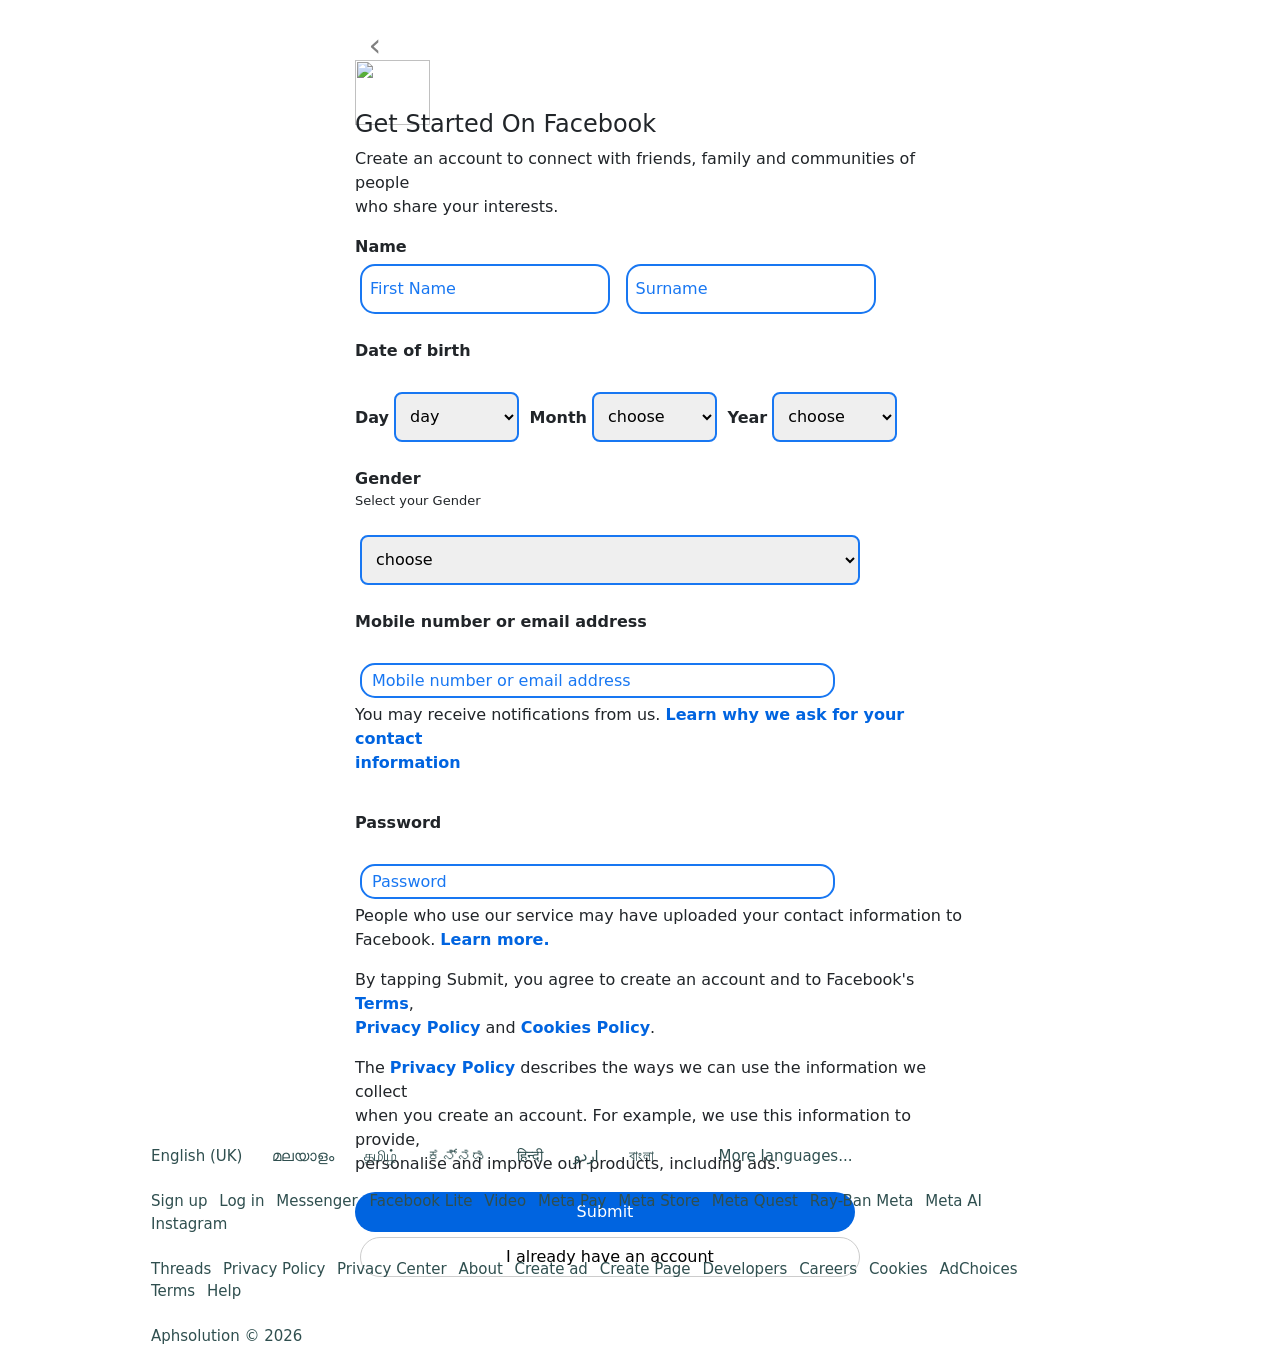
==== index.html @ 5c7bd67a "Added the bootstrap framework CDN links" ====
<!DOCTYPE html>
<html lang="en">
<head>
    <meta charset="UTF-8">
    <meta name="viewport" content="width=device-width, initial-scale=1.0">
    <title>Facebook</title>
    <link type="text/css" rel="stylesheet" href="https://cdn.jsdelivr.net/npm/bootstrap@5.3.8/dist/css/bootstrap.min.css" rel="stylesheet" integrity="sha384-sRIl4kxILFvY47J16cr9ZwB07vP4J8+LH7qKQnuqkuIAvNWLzeN8tE5YBujZqJLB" crossorigin="anonymous">
    <link href="style.css" type="text/css" rel="stylesheet">
</head>
<body>
    <div class="fbpage">
        <div class="accountcreation">
            <button type="reset" id="button0" 
            onclick="window.location.href='home.html'">‹</button><br>

            <img class="meta"src="https://imgs.search.brave.com/x6HOWKTRODJFA46kmLN6vNhpwLEaqpG4ASZyVFpHwgk/rs:fit:500:0:1:0/g:ce/aHR0cHM6Ly9pbWFn/ZXMuc2Vla2xvZ28u/Y29tL2xvZ28tcG5n/LzQyLzEvbWV0YS1u/ZXctZmFjZWJvb2st/MjAyMS1sb2dvLXBu/Z19zZWVrbG9nby00/MjM5NjEucG5n">

            <h2 class="firsthead">Get Started On Facebook</h2>

            <p class="contact">Create an account to connect with friends,
                 family and communities of people<br> who share your interests.</p>

            <form id="signup-form">
                 <label id="namefield">Name<br>
                    <input name="fname" type=text title="First name" placeholder="First Name" 
                    pattern="[A-Za-z]{2,}" required>
                    <input name="sname" type="text" title="Surname" placeholder="Surname" 
                    pattern="[A-Za-z]{2,}" required>
                </label><br><br>

                <label class="dob">Date of birth<br><br><label>Day<select name="daySelect">
                    <option value="">day</option>
                    <option value="1">1</option>
                    <option value="2">2</option>
                    <option value="3">3</option></select></label>
                    <label>Month<select name="monthSelect"><option value="">choose</option>
                    <option value="jan">January</option>
                    <option value="feb">February</option>
                    <option value="mar">March</option></select></label>
                    <label>Year<select name="yearSelect"><option value="">choose</option>
                    <option value="2008">2008</option>
                    <option value="2007">2007</option>
                    <option value="2006">2006</option></select></label>
                    </label><br><br>
                
                <label class="gender">Gender<br>
                    <label style="font-weight: 200; font-size: small;">Select your Gender<br><br><select name="Gender">

                        <option value="">choose</option>
                        <option value="F">Female</option>
                        <option value="M">Male</option>
                        <option value="C">Custom</option>

                    </select></label>
                </label><br><br>

                <label class="mobmail">Mobile number or email address<br><br>

                    <input name="emailId" type="text" placeholder="Mobile number or email address" 


                    pattern="(^[0-9]{10}$)|(^[^\s@]+@[^\s@]+\.[^\s@]+$)" required>
                </label>

                <p class="contact">You may receive notifications from us.
                <a href="https://www.facebook.com/help/297947214257999/?helpref=uf_share"
                class="links">
                    <strong>Learn why we ask for your contact <br>information</strong></a></p><br>

                <label class ="password">Password<br><br>

                    <input name="pass" type="password" placeholder="Password" minlength="8" required>

                </label><br>


                <p class="contact">People who use our service may have uploaded your contact information to <br>Facebook.
                    <a href="https://www.facebook.com/help/637205020878504" class="links"> Learn more.</a>
                </p>
                <p class="contact">By tapping Submit, you agree to create an account and to 
                    Facebook's<a href="https://www.facebook.com/terms.php" class="links"> Terms</a>,<br>
                    <a href="https://www.facebook.com/policy.php" class="links">Privacy Policy</a> and 
                    <a href="https://www.facebook.com/help/cookies" class="links">Cookies Policy</a>.</p>
                <p class="contact">The
                    <a href="https://www.facebook.com/policy.php" class="links">Privacy Policy</a>
                    describes the ways we can use the information we collect <br>
                    when you create an account. For example, we use this information to provide,<br>
                     personalise and improve our products, including ads.
                </p>
                <button type="submit" class="button1">Submit</button><br>
                <button type="reset" id="button2">I already have an account</button>
            </form>
            </div>
        <div class="footer">
            <span>English (UK)</span><span>മലയാളം</span><span>தமிழ்</span><span>ಕನ್ನಡ</span><span>हिन्दी</span><span>اردو</span><span>বাংলা</span> <span></span>More languages...</span><br><br>
            <a href="https://www.facebook.com/reg/" class="footlinks">Sign up</a>
            <a href="https://www.facebook.com/login/" class="footlinks">Log in</a>
            <a href="https://messenger.com" class="footlinks">Messenger</a>
            <a href="https://www.facebook.com/lite/" class="footlinks">Facebook Lite</a>
            <a href="https://www.facebook.com/watch/" class="footlinks">Video</a>
            <a href="https://www.meta.com/metapay" class="footlinks">Meta Pay</a>
            <a href="https://www.meta.com/" class="footlinks">Meta Store</a>
            <a href="https://www.meta.com/quest" class="footlinks">Meta Quest</a>
            <a href="https://www.meta.com/" class="footlinks">Ray-Ban Meta</a>
            <a href="https://www.meta.ai" class="footlinks">Meta AI</a>
            <a href="https://www.instagram.com/" class="footlinks">Instagram</a><br><br>
            <a href="https://www.threads.com/" class="footlinks">Threads</a>
            <a href="https://www.facebook.com/privacy/policy/" class="footlinks">Privacy Policy</a>
            <a href="https://www.facebook.com/privacy/center/" class="footlinks">Privacy Center</a>
            <a href="https://www.facebook.com/about/" class="footlinks">About</a>
            <a href="https://www.facebook.com/ad_campaign/landing.php" class="footlinks">Create ad</a>
            <a href="https://www.facebook.com/pages/create" class="footlinks">Create Page</a>
            <a href="https://developers.facebook.com/" class="footlinks">Developers</a>
            <a href="https://www.facebook.com/careers" class="footlinks">Careers</a>
            <a href="https://www.facebook.com/policies/cookies" class="footlinks">Cookies</a>
            <a href="https://www.facebook.com/help" class="footlinks">AdChoices</a>
            <a href="https://www.facebook.com/policies" class="footlinks">Terms</a>
            <a href="https://www.facebook.com/help" class="footlinks">Help</a><br><br>
            <p>Aphsolution © 2026</p>
        </div>
    </div>
    <script src="https://cdn.jsdelivr.net/npm/bootstrap@5.3.8/dist/js/bootstrap.bundle.min.js" integrity="sha384-FKyoEForCGlyvwx9Hj09JcYn3nv7wiPVlz7YYwJrWVcXK/BmnVDxM+D2scQbITxI" crossorigin="anonymous"></script>
    <script src="https://code.jquery.com/jquery-4.0.0.js" integrity="sha256-9fsHeVnKBvqh3FB2HYu7g2xseAZ5MlN6Kz/qnkASV8U=" crossorigin="anonymous"></script>
    <script src="https://cdn.jsdelivr.net/npm/jquery-validation@1.19.5/dist/jquery.validate.js"></script>
    <script src="script.js"></script>

</body>
</html>
---- style.css ----
*{
    box-sizing: border-box;
}
.fbpage{
    background: #ffffff;
    width:100%;
    height: 1000px;
}
.accountcreation{
    margin-left: 175px;
    background: #ffffff;
    width:790px;
    height:1095px;
    padding-top: 25px;
    padding-left: 180px;
    font-family:system-ui, -apple-system, BlinkMacSystemFont, 'Segoe UI', Roboto, Oxygen, Ubuntu, Cantarell, 'Open Sans', 'Helvetica Neue', sans-serif;
    font-size: smaller;
}
.meta{
    height: 65px;
    width: 75px;
    margin-top: -25px;
}
.firsthead{
    font-family: system-ui, -apple-system, BlinkMacSystemFont, 'Segoe UI', Roboto, Oxygen, Ubuntu, Cantarell, 'Open Sans', 'Helvetica Neue', sans-serif;
    font-weight: 500;
    margin-top:-15px;
    font-size: x-large;
}
.para1{
    font-family:Arial, Helvetica, sans-serif;
    font-size: medium;
}
#namefield{
    font-weight: bold;
    font-size: medium;
    font-family: system-ui, -apple-system, BlinkMacSystemFont, 'Segoe UI', Roboto, Oxygen, Ubuntu, Cantarell, 'Open Sans', 'Helvetica Neue', sans-serif;
}
#namefield input{
    font-family: system-ui, -apple-system, BlinkMacSystemFont, 'Segoe UI', Roboto, Oxygen, Ubuntu, Cantarell, 'Open Sans', 'Helvetica Neue', sans-serif;
    width: 250px;
    height: 50px;
    padding: 8px;
    border-radius: 15px;
    border: 2px solid #1877f2;
    margin: 5px;
    box-sizing: border-box;
}
#namefield input:focus{
    outline: none;
}
#namefield input::placeholder{
    font-family: system-ui, -apple-system, BlinkMacSystemFont, 'Segoe UI', Roboto, Oxygen, Ubuntu, Cantarell, 'Open Sans', 'Helvetica Neue', sans-serif;
    font-size: medium;
    color: #1877f2;
}
#namefield input:not(:placeholder-shown):invalid{
    border: 2px solid #F3425F;
    box-shadow: 0 0 10px #F3425F;
    color : #F3425F;
}
#namefield input:not(:placeholder-shown):invalid::placeholder{
    color:r#F3425Fed;
}
.dob{
    font-weight: bold;
    font-size: medium;
    font-family: system-ui, -apple-system, BlinkMacSystemFont, 'Segoe UI', Roboto, Oxygen, Ubuntu, Cantarell, 'Open Sans', 'Helvetica Neue', sans-serif;
}
.dob input:focus{
    outline: none;
}
.dob select{
    border: 2px solid #1877f2;
    width: 125px;
    height: 50px;
    border-radius: 8px;
    margin: 5px;
    font-size: medium;
    padding: 10px;
}
.gender{
    font-weight:bold;
    font-size: medium;
    font-family: system-ui, -apple-system, BlinkMacSystemFont, 'Segoe UI', Roboto, Oxygen, Ubuntu, Cantarell, 'Open Sans', 'Helvetica Neue', sans-serif;
}
.gender select{
    border: 2px solid #1877f2;
    width:500px;
    height: 50px;
    border-radius: 8px;
    margin: 5px;
    font-size: medium;
    padding: 10px;
}
.mobmail{
    font-size: medium;
    font-weight: bold;
    font-family: system-ui, -apple-system, BlinkMacSystemFont, 'Segoe UI', Roboto, Oxygen, Ubuntu, Cantarell, 'Open Sans', 'Helvetica Neue', sans-serif;
}
.mobmail input{
    font-family: system-ui, -apple-system, BlinkMacSystemFont, 'Segoe UI', Roboto, Oxygen, Ubuntu, Cantarell, 'Open Sans', 'Helvetica Neue', sans-serif;
    border: 2px solid #1877f2;
    width: 475px;
    height: 35px;
    border-radius: 15px;
    margin: 5px;
    font-size: medium;
    padding: 10px;
    transition: 0.3s;
}
.mobmail input:focus{
    outline: none;
}
.mobmail input::placeholder{
    font-size: medium;
    font-family: system-ui, -apple-system, BlinkMacSystemFont, 'Segoe UI', Roboto, Oxygen, Ubuntu, Cantarell, 'Open Sans', 'Helvetica Neue', sans-serif;
    color: #1877f2;
}
.mobmail input:not(:placeholder-shown):invalid{
    border: 2px solid #F3425F;
    box-shadow: 0 0 10px #F3425F;
    color: #F3425F;
}
.mobmail input:not(:placeholder-shown):invalid::placeholder{
    color: #F3425F;
}
.password{
    font-size: medium;
    font-weight: bold;
    font-family: system-ui, -apple-system, BlinkMacSystemFont, 'Segoe UI', Roboto, Oxygen, Ubuntu, Cantarell, 'Open Sans', 'Helvetica Neue', sans-serif;
}
.password input{
    font-family: system-ui, -apple-system, BlinkMacSystemFont, 'Segoe UI', Roboto, Oxygen, Ubuntu, Cantarell, 'Open Sans', 'Helvetica Neue', sans-serif;
    border: 2px solid #1877f2;
    width: 475px;
    height: 35px;
    border-radius: 15px;
    margin: 5px;
    font-size: medium;
    padding: 10px;
    transition:0.3s;
}
.password input:focus{
    outline: none;
}
.password input::placeholder{
    font-size: medium;
    color: #1877f2;
    font-family: system-ui, -apple-system, BlinkMacSystemFont, 'Segoe UI', Roboto, Oxygen, Ubuntu, Cantarell, 'Open Sans', 'Helvetica Neue', sans-serif;
}
.password input:not(:placeholder-shown):invalid{
    border:2px solid #F3425F;
    box-shadow: 0 0 10px #F3425F;
    color: #F3425F;
}
.password input:not(:placeholder-shown):invalid::placeholder{
    color: #F3425F;
}
.contact{
    font-size: medium;
    font-family: system-ui, -apple-system, BlinkMacSystemFont, 'Segoe UI', Roboto, Oxygen, Ubuntu, Cantarell, 'Open Sans', 'Helvetica Neue', sans-serif;
    font-weight: medium;
}
.links{
    font-size: medium;
    font-weight: bold;
    font-family: system-ui, -apple-system, BlinkMacSystemFont, 'Segoe UI', Roboto, Oxygen, Ubuntu, Cantarell, 'Open Sans', 'Helvetica Neue', sans-serif;
    text-decoration: none;
    color: #0064E0;
}
.button1{
    font-size: medium;
    font-family: system-ui, -apple-system, BlinkMacSystemFont, 'Segoe UI', Roboto, Oxygen, Ubuntu, Cantarell, 'Open Sans', 'Helvetica Neue', sans-serif;
    font-weight: 500;
    background: #0064E0;
    border: 1px #fff;
    color: #fff;
    width: 500px;
    height: 40px;
    border-radius: 150px;
}
#button2{
    margin: 5px;
    font-size: medium;
    font-weight: 500;
    font-family: system-ui, -apple-system, BlinkMacSystemFont, 'Segoe UI', Roboto, Oxygen, Ubuntu, Cantarell, 'Open Sans', 'Helvetica Neue', sans-serif ;
    background: #fff;
    border: 1px solid #ccc;
    width:500px;
    height: 40px;
    border-radius: 150px;
}
#button2:hover{
    box-shadow: 0 0 8px rgba(0,0,0,0.2);
}
#button0{
    padding:0px;
    font-size: xx-large;
    font-family: system-ui, -apple-system, BlinkMacSystemFont, 'Segoe UI', Roboto, Oxygen, Ubuntu, Cantarell, 'Open Sans', 'Helvetica Neue', sans-serif;
    color: grey;
    width:40px;
    height:40px;
    border: 1px solid #ffffff;
    border-radius: 50%;
    outline: none;
    background: transparent;
    display: flex;
    align-items: center;
    justify-content: center;
}
#button0:hover{
    box-shadow: 0 0 8px rgba(0,0,0,0.2);
}
.body{
    margin:0;
}
.footer{
    font-family: system-ui, -apple-system, BlinkMacSystemFont, 'Segoe UI', Roboto, Oxygen, Ubuntu, Cantarell, 'Open Sans', 'Helvetica Neue', sans-serif ;
    font-size: 15px;
    color: darkslategray;
    margin-top: -30px;
    margin-left: 150px;
    padding-top:80px;
    padding-left: 1px;
    padding-bottom: 5px;
    width:900px;
    background: white;
    text-align: left;
    text-decoration: none;
    clear: both;
}
.footer span{
    display: inline-block;
    margin-right: 30px;
}
.footlinks{
    margin-right: 7px;
    font-size: 15px;
    text-align: left;
    text-decoration: none;
    color: darkslategray;
}
.left{
    margin-top:20px;
    width:50%;
    height: 800px;
    background: #ffffff;
    float: left;
    margin-bottom: 0;
}
.fblogo{
    width: 100px;
    height: 100px;
    margin: 30px;
}
.homepic{
    height: 600px;
    width: 600px;
    margin-top: -160px;
    margin-left: 70px;
}
.hometitle{
    font-family: system-ui, -apple-system, BlinkMacSystemFont, 'Segoe UI', Roboto, Oxygen, Ubuntu, Cantarell, 'Open Sans', 'Helvetica Neue', sans-serif;
    margin-top: -190px;
    margin-left: 25px;
    font-size: 55px;
    font-weight: bold;
}
.right{
    margin-top: 0;
    padding-top: 20px;
    width:50%;
    height: 800px;
    background: #ffffff;
    float: left;
    margin-bottom: 0;
    border-left: 1px solid #cccccc;

}
.right input{
font-family: system-ui, -apple-system, BlinkMacSystemFont, 'Segoe UI', Roboto, Oxygen, Ubuntu, Cantarell, 'Open Sans', 'Helvetica Neue', sans-serif;
    border: 2px solid #1877f2;
    width: 475px;
    height: 35px;
    border-radius: 15px;
    margin-top: 5px;
    margin-left:50px ;
    font-size: medium;
    padding: 10px;
    transition: 0.3s;
}
.right input:focus{
    outline: none;
}
.right input::placeholder{
    font-size: medium;
    color: #1877f2;
    font-family: system-ui, -apple-system, BlinkMacSystemFont, 'Segoe UI', Roboto, Oxygen, Ubuntu, Cantarell, 'Open Sans', 'Helvetica Neue', sans-serif;
}
.forgotpass{
    margin-left: 50px;
    font-size: medium;
    font-weight: 500;
    font-family: system-ui, -apple-system, BlinkMacSystemFont, 'Segoe UI', Roboto, Oxygen, Ubuntu, Cantarell, 'Open Sans', 'Helvetica Neue', sans-serif;
    background: #fff;
    border: 1px solid #ffffff;
    width: 500px;
    height: 40px;
    border-radius: 150px;
    margin-bottom: 50px;
}
.createaccount{
    margin-left: 50px;
    margin-bottom: 25px;
    font-size: medium;
    font-weight: 500;
    font-family: system-ui, -apple-system, BlinkMacSystemFont, 'Segoe UI', Roboto, Oxygen, Ubuntu, Cantarell, 'Open Sans', 'Helvetica Neue', sans-serif;
    background: #ffffff;
    border: 1px solid #1877f2;
    color :#1877f2;
    width:500px;
    height: 40px;
    border-radius: 150px;
}
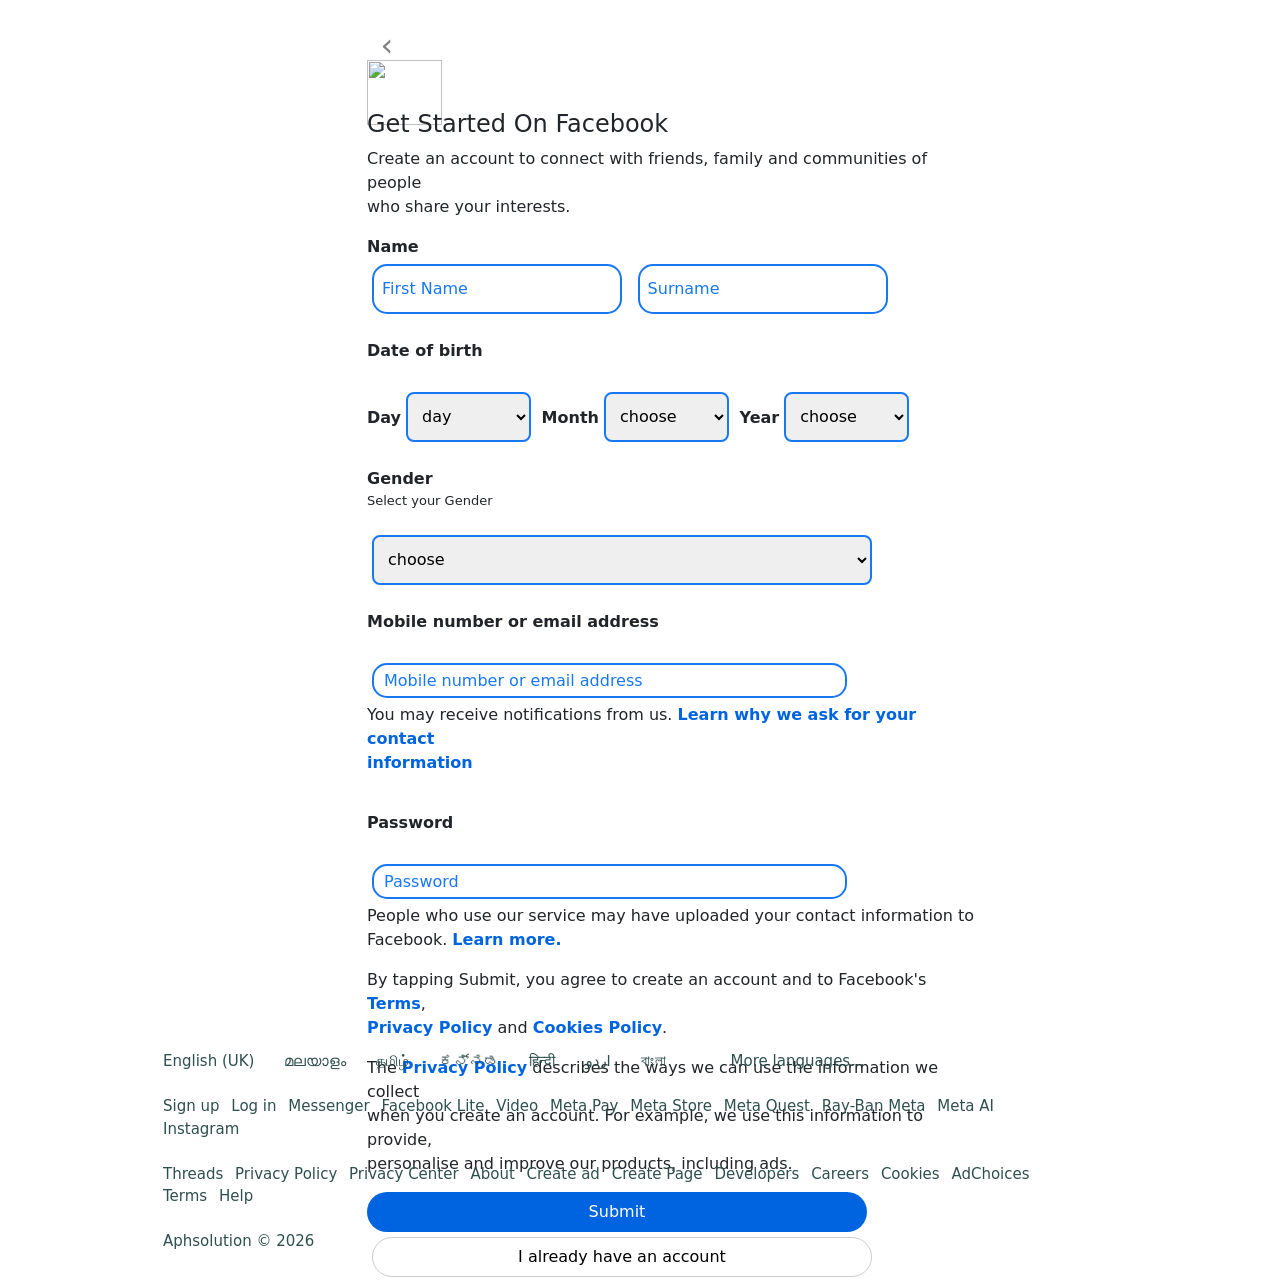
==== commit a7ef330c: "Updated the bootstrap framework CDN links" ====
--- a/index.html
+++ b/index.html
@@ -4,121 +4,128 @@
     <meta charset="UTF-8">
     <meta name="viewport" content="width=device-width, initial-scale=1.0">
     <title>Facebook</title>
-    <link type="text/css" rel="stylesheet" href="https://cdn.jsdelivr.net/npm/bootstrap@5.3.8/dist/css/bootstrap.min.css" rel="stylesheet" integrity="sha384-sRIl4kxILFvY47J16cr9ZwB07vP4J8+LH7qKQnuqkuIAvNWLzeN8tE5YBujZqJLB" crossorigin="anonymous">
+    <link href="https://cdn.jsdelivr.net/npm/bootstrap@5.3.8/dist/css/bootstrap.min.css" rel="stylesheet" integrity="sha384-sRIl4kxILFvY47J16cr9ZwB07vP4J8+LH7qKQnuqkuIAvNWLzeN8tE5YBujZqJLB" crossorigin="anonymous">
     <link href="style.css" type="text/css" rel="stylesheet">
 </head>
 <body>
-    <div class="fbpage">
-        <div class="accountcreation">
-            <button type="reset" id="button0" 
-            onclick="window.location.href='home.html'">‹</button><br>
+    <header>
+        <div class="fbpage container-fluid">
+            <div class="accountcreation col-md-4 col-12">
+                <button type="reset" id="button0" 
+                onclick="window.location.href='home.html'">‹</button><br>
 
-            <img class="meta"src="https://imgs.search.brave.com/x6HOWKTRODJFA46kmLN6vNhpwLEaqpG4ASZyVFpHwgk/rs:fit:500:0:1:0/g:ce/aHR0cHM6Ly9pbWFn/ZXMuc2Vla2xvZ28u/Y29tL2xvZ28tcG5n/LzQyLzEvbWV0YS1u/ZXctZmFjZWJvb2st/MjAyMS1sb2dvLXBu/Z19zZWVrbG9nby00/MjM5NjEucG5n">
+                <img class="meta"src="https://imgs.search.brave.com/x6HOWKTRODJFA46kmLN6vNhpwLEaqpG4ASZyVFpHwgk/rs:fit:500:0:1:0/g:ce/aHR0cHM6Ly9pbWFn/ZXMuc2Vla2xvZ28u/Y29tL2xvZ28tcG5n/LzQyLzEvbWV0YS1u/ZXctZmFjZWJvb2st/MjAyMS1sb2dvLXBu/Z19zZWVrbG9nby00/MjM5NjEucG5n">
 
-            <h2 class="firsthead">Get Started On Facebook</h2>
+                <h2 class="firsthead">Get Started On Facebook</h2>
 
-            <p class="contact">Create an account to connect with friends,
-                 family and communities of people<br> who share your interests.</p>
+                <p class="contact">Create an account to connect with friends,
+                    family and communities of people<br> who share your interests.</p>
 
-            <form id="signup-form">
-                 <label id="namefield">Name<br>
-                    <input name="fname" type=text title="First name" placeholder="First Name" 
-                    pattern="[A-Za-z]{2,}" required>
-                    <input name="sname" type="text" title="Surname" placeholder="Surname" 
-                    pattern="[A-Za-z]{2,}" required>
-                </label><br><br>
+                <form id="signup-form">
+                    <label id="namefield">Name<br>
+                        <input name="fname" type=text title="First name" placeholder="First Name" 
+                        pattern="[A-Za-z]{2,}" required>
+                        <input name="sname" type="text" title="Surname" placeholder="Surname" 
+                        pattern="[A-Za-z]{2,}" required>
+                    </label><br><br>
 
-                <label class="dob">Date of birth<br><br><label>Day<select name="daySelect">
-                    <option value="">day</option>
-                    <option value="1">1</option>
-                    <option value="2">2</option>
-                    <option value="3">3</option></select></label>
-                    <label>Month<select name="monthSelect"><option value="">choose</option>
-                    <option value="jan">January</option>
-                    <option value="feb">February</option>
-                    <option value="mar">March</option></select></label>
-                    <label>Year<select name="yearSelect"><option value="">choose</option>
-                    <option value="2008">2008</option>
-                    <option value="2007">2007</option>
-                    <option value="2006">2006</option></select></label>
+                    <label class="dob">Date of birth<br><br><label>Day<select name="daySelect">
+                        <option value="">day</option>
+                        <option value="1">1</option>
+                        <option value="2">2</option>
+                        <option value="3">3</option></select></label>
+                        <label>Month<select name="monthSelect"><option value="">choose</option>
+                        <option value="jan">January</option>
+                        <option value="feb">February</option>
+                        <option value="mar">March</option></select></label>
+                        <label>Year<select name="yearSelect"><option value="">choose</option>
+                        <option value="2008">2008</option>
+                        <option value="2007">2007</option>
+                        <option value="2006">2006</option></select></label>
+                        </label><br><br>
+                    
+                    <label class="gender">Gender<br>
+                        <label style="font-weight: 200; font-size: small;">Select your Gender<br><br><select name="Gender">
+
+                            <option value="">choose</option>
+                            <option value="F">Female</option>
+                            <option value="M">Male</option>
+                            <option value="C">Custom</option>
+
+                        </select></label>
                     </label><br><br>
-                
-                <label class="gender">Gender<br>
-                    <label style="font-weight: 200; font-size: small;">Select your Gender<br><br><select name="Gender">
 
-                        <option value="">choose</option>
-                        <option value="F">Female</option>
-                        <option value="M">Male</option>
-                        <option value="C">Custom</option>
+                    <label class="mobmail">Mobile number or email address<br><br>
 
-                    </select></label>
-                </label><br><br>
-
-                <label class="mobmail">Mobile number or email address<br><br>
-
-                    <input name="emailId" type="text" placeholder="Mobile number or email address" 
+                        <input name="emailId" type="text" placeholder="Mobile number or email address" 
 
 
-                    pattern="(^[0-9]{10}$)|(^[^\s@]+@[^\s@]+\.[^\s@]+$)" required>
-                </label>
+                        pattern="(^[0-9]{10}$)|(^[^\s@]+@[^\s@]+\.[^\s@]+$)" required>
+                    </label>
 
-                <p class="contact">You may receive notifications from us.
-                <a href="https://www.facebook.com/help/297947214257999/?helpref=uf_share"
-                class="links">
-                    <strong>Learn why we ask for your contact <br>information</strong></a></p><br>
+                    <p class="contact">You may receive notifications from us.
+                    <a href="https://www.facebook.com/help/297947214257999/?helpref=uf_share"
+                    class="links">
+                        <strong>Learn why we ask for your contact <br>information</strong></a></p><br>
 
-                <label class ="password">Password<br><br>
+                    <label class ="password">Password<br><br>
 
-                    <input name="pass" type="password" placeholder="Password" minlength="8" required>
+                        <input name="pass" type="password" placeholder="Password" minlength="8" required>
 
-                </label><br>
+                    </label><br>
 
 
-                <p class="contact">People who use our service may have uploaded your contact information to <br>Facebook.
-                    <a href="https://www.facebook.com/help/637205020878504" class="links"> Learn more.</a>
-                </p>
-                <p class="contact">By tapping Submit, you agree to create an account and to 
-                    Facebook's<a href="https://www.facebook.com/terms.php" class="links"> Terms</a>,<br>
-                    <a href="https://www.facebook.com/policy.php" class="links">Privacy Policy</a> and 
-                    <a href="https://www.facebook.com/help/cookies" class="links">Cookies Policy</a>.</p>
-                <p class="contact">The
-                    <a href="https://www.facebook.com/policy.php" class="links">Privacy Policy</a>
-                    describes the ways we can use the information we collect <br>
-                    when you create an account. For example, we use this information to provide,<br>
-                     personalise and improve our products, including ads.
-                </p>
-                <button type="submit" class="button1">Submit</button><br>
-                <button type="reset" id="button2">I already have an account</button>
-            </form>
+                    <p class="contact">People who use our service may have uploaded your contact information to <br>Facebook.
+                        <a href="https://www.facebook.com/help/637205020878504" class="links"> Learn more.</a>
+                    </p>
+                    <p class="contact">By tapping Submit, you agree to create an account and to 
+                        Facebook's<a href="https://www.facebook.com/terms.php" class="links"> Terms</a>,<br>
+                        <a href="https://www.facebook.com/policy.php" class="links">Privacy Policy</a> and 
+                        <a href="https://www.facebook.com/help/cookies" class="links">Cookies Policy</a>.</p>
+                    <p class="contact">The
+                        <a href="https://www.facebook.com/policy.php" class="links">Privacy Policy</a>
+                        describes the ways we can use the information we collect <br>
+                        when you create an account. For example, we use this information to provide,<br>
+                        personalise and improve our products, including ads.
+                    </p>
+                    <button type="submit" class="button1">Submit</button><br>
+                    <button type="reset" id="button2">I already have an account</button>
+                </form>
             </div>
-        <div class="footer">
-            <span>English (UK)</span><span>മലയാളം</span><span>தமிழ்</span><span>ಕನ್ನಡ</span><span>हिन्दी</span><span>اردو</span><span>বাংলা</span> <span></span>More languages...</span><br><br>
-            <a href="https://www.facebook.com/reg/" class="footlinks">Sign up</a>
-            <a href="https://www.facebook.com/login/" class="footlinks">Log in</a>
-            <a href="https://messenger.com" class="footlinks">Messenger</a>
-            <a href="https://www.facebook.com/lite/" class="footlinks">Facebook Lite</a>
-            <a href="https://www.facebook.com/watch/" class="footlinks">Video</a>
-            <a href="https://www.meta.com/metapay" class="footlinks">Meta Pay</a>
-            <a href="https://www.meta.com/" class="footlinks">Meta Store</a>
-            <a href="https://www.meta.com/quest" class="footlinks">Meta Quest</a>
-            <a href="https://www.meta.com/" class="footlinks">Ray-Ban Meta</a>
-            <a href="https://www.meta.ai" class="footlinks">Meta AI</a>
-            <a href="https://www.instagram.com/" class="footlinks">Instagram</a><br><br>
-            <a href="https://www.threads.com/" class="footlinks">Threads</a>
-            <a href="https://www.facebook.com/privacy/policy/" class="footlinks">Privacy Policy</a>
-            <a href="https://www.facebook.com/privacy/center/" class="footlinks">Privacy Center</a>
-            <a href="https://www.facebook.com/about/" class="footlinks">About</a>
-            <a href="https://www.facebook.com/ad_campaign/landing.php" class="footlinks">Create ad</a>
-            <a href="https://www.facebook.com/pages/create" class="footlinks">Create Page</a>
-            <a href="https://developers.facebook.com/" class="footlinks">Developers</a>
-            <a href="https://www.facebook.com/careers" class="footlinks">Careers</a>
-            <a href="https://www.facebook.com/policies/cookies" class="footlinks">Cookies</a>
-            <a href="https://www.facebook.com/help" class="footlinks">AdChoices</a>
-            <a href="https://www.facebook.com/policies" class="footlinks">Terms</a>
-            <a href="https://www.facebook.com/help" class="footlinks">Help</a><br><br>
-            <p>Aphsolution © 2026</p>
         </div>
-    </div>
+    </header>
+    <footer>
+        <div class="container-fluid">
+            <div class="footer">
+                <span>English (UK)</span><span>മലയാളം</span><span>தமிழ்</span><span>ಕನ್ನಡ</span><span>हिन्दी</span><span>اردو</span><span>বাংলা</span> <span></span>More languages...</span><br><br>
+                <a href="https://www.facebook.com/reg/" class="footlinks">Sign up</a>
+                <a href="https://www.facebook.com/login/" class="footlinks">Log in</a>
+                <a href="https://messenger.com" class="footlinks">Messenger</a>
+                <a href="https://www.facebook.com/lite/" class="footlinks">Facebook Lite</a>
+                <a href="https://www.facebook.com/watch/" class="footlinks">Video</a>
+                <a href="https://www.meta.com/metapay" class="footlinks">Meta Pay</a>
+                <a href="https://www.meta.com/" class="footlinks">Meta Store</a>
+                <a href="https://www.meta.com/quest" class="footlinks">Meta Quest</a>
+                <a href="https://www.meta.com/" class="footlinks">Ray-Ban Meta</a>
+                <a href="https://www.meta.ai" class="footlinks">Meta AI</a>
+                <a href="https://www.instagram.com/" class="footlinks">Instagram</a><br><br>
+                <a href="https://www.threads.com/" class="footlinks">Threads</a>
+                <a href="https://www.facebook.com/privacy/policy/" class="footlinks">Privacy Policy</a>
+                <a href="https://www.facebook.com/privacy/center/" class="footlinks">Privacy Center</a>
+                <a href="https://www.facebook.com/about/" class="footlinks">About</a>
+                <a href="https://www.facebook.com/ad_campaign/landing.php" class="footlinks">Create ad</a>
+                <a href="https://www.facebook.com/pages/create" class="footlinks">Create Page</a>
+                <a href="https://developers.facebook.com/" class="footlinks">Developers</a>
+                <a href="https://www.facebook.com/careers" class="footlinks">Careers</a>
+                <a href="https://www.facebook.com/policies/cookies" class="footlinks">Cookies</a>
+                <a href="https://www.facebook.com/help" class="footlinks">AdChoices</a>
+                <a href="https://www.facebook.com/policies" class="footlinks">Terms</a>
+                <a href="https://www.facebook.com/help" class="footlinks">Help</a><br><br>
+                <p>Aphsolution © 2026</p>
+            </div>
+        </div>
+    </footer>
+        </div>
     <script src="https://cdn.jsdelivr.net/npm/bootstrap@5.3.8/dist/js/bootstrap.bundle.min.js" integrity="sha384-FKyoEForCGlyvwx9Hj09JcYn3nv7wiPVlz7YYwJrWVcXK/BmnVDxM+D2scQbITxI" crossorigin="anonymous"></script>
     <script src="https://code.jquery.com/jquery-4.0.0.js" integrity="sha256-9fsHeVnKBvqh3FB2HYu7g2xseAZ5MlN6Kz/qnkASV8U=" crossorigin="anonymous"></script>
     <script src="https://cdn.jsdelivr.net/npm/jquery-validation@1.19.5/dist/jquery.validate.js"></script>
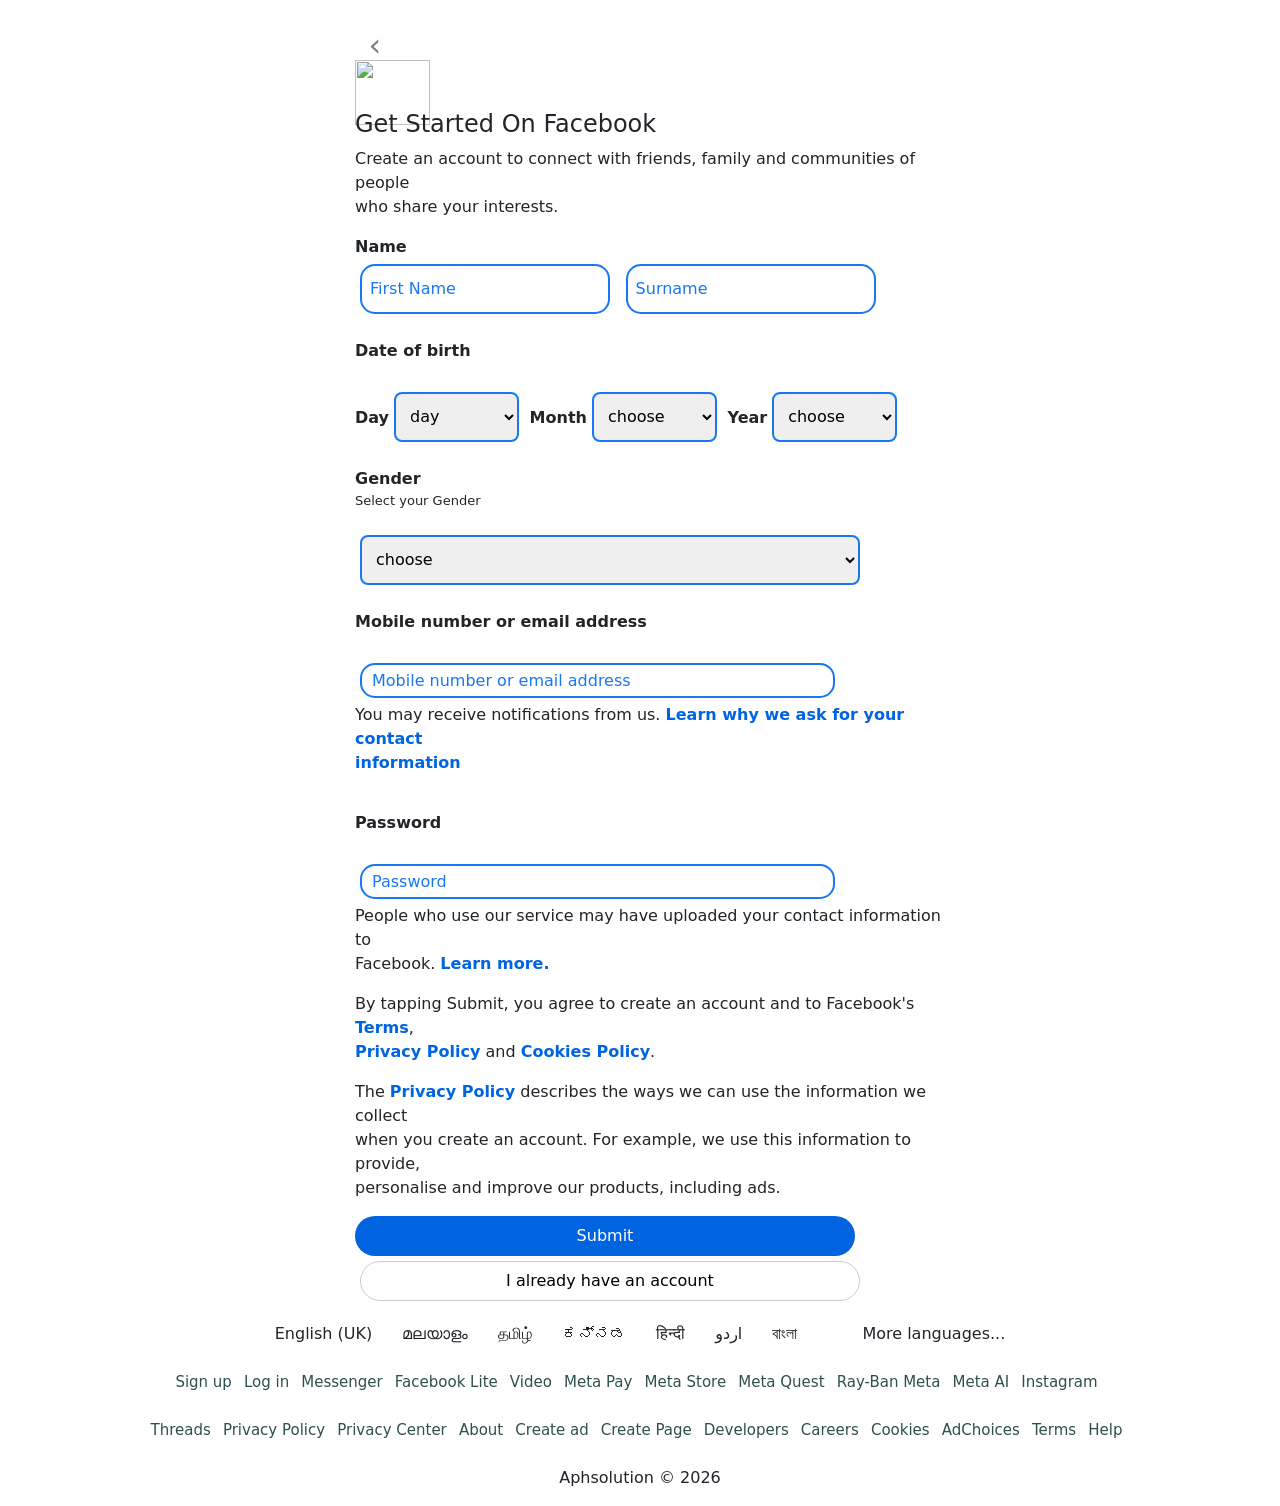
==== commit f293df8a: "Initial implementation of container-fluid and row" ====
--- a/index.html
+++ b/index.html
@@ -8,8 +8,8 @@
     <link href="style.css" type="text/css" rel="stylesheet">
 </head>
 <body>
-    <header>
-        <div class="fbpage container-fluid">
+    <header class="container-fluid">
+        <div class="fbpage row">
             <div class="accountcreation col-md-4 col-12">
                 <button type="reset" id="button0" 
                 onclick="window.location.href='home.html'">‹</button><br>
@@ -94,9 +94,9 @@
             </div>
         </div>
     </header>
-    <footer>
-        <div class="container-fluid">
-            <div class="footer">
+    <footer class="container-fluid">
+        <div class="row mt-3 d-flex justify-content-center align-items-center">
+            <div class="footer col-md-12 text-center">
                 <span>English (UK)</span><span>മലയാളം</span><span>தமிழ்</span><span>ಕನ್ನಡ</span><span>हिन्दी</span><span>اردو</span><span>বাংলা</span> <span></span>More languages...</span><br><br>
                 <a href="https://www.facebook.com/reg/" class="footlinks">Sign up</a>
                 <a href="https://www.facebook.com/login/" class="footlinks">Log in</a>
--- a/style.css
+++ b/style.css
@@ -1,16 +1,10 @@
 *{
     box-sizing: border-box;
-}
-.fbpage{
-    background: #ffffff;
-    width:100%;
-    height: 1000px;
 }
 .accountcreation{
     margin-left: 175px;
     background: #ffffff;
     width:790px;
-    height:1095px;
     padding-top: 25px;
     padding-left: 180px;
     font-family:system-ui, -apple-system, BlinkMacSystemFont, 'Segoe UI', Roboto, Oxygen, Ubuntu, Cantarell, 'Open Sans', 'Helvetica Neue', sans-serif;
@@ -214,21 +208,6 @@
 }
 .body{
     margin:0;
-}
-.footer{
-    font-family: system-ui, -apple-system, BlinkMacSystemFont, 'Segoe UI', Roboto, Oxygen, Ubuntu, Cantarell, 'Open Sans', 'Helvetica Neue', sans-serif ;
-    font-size: 15px;
-    color: darkslategray;
-    margin-top: -30px;
-    margin-left: 150px;
-    padding-top:80px;
-    padding-left: 1px;
-    padding-bottom: 5px;
-    width:900px;
-    background: white;
-    text-align: left;
-    text-decoration: none;
-    clear: both;
 }
 .footer span{
     display: inline-block;
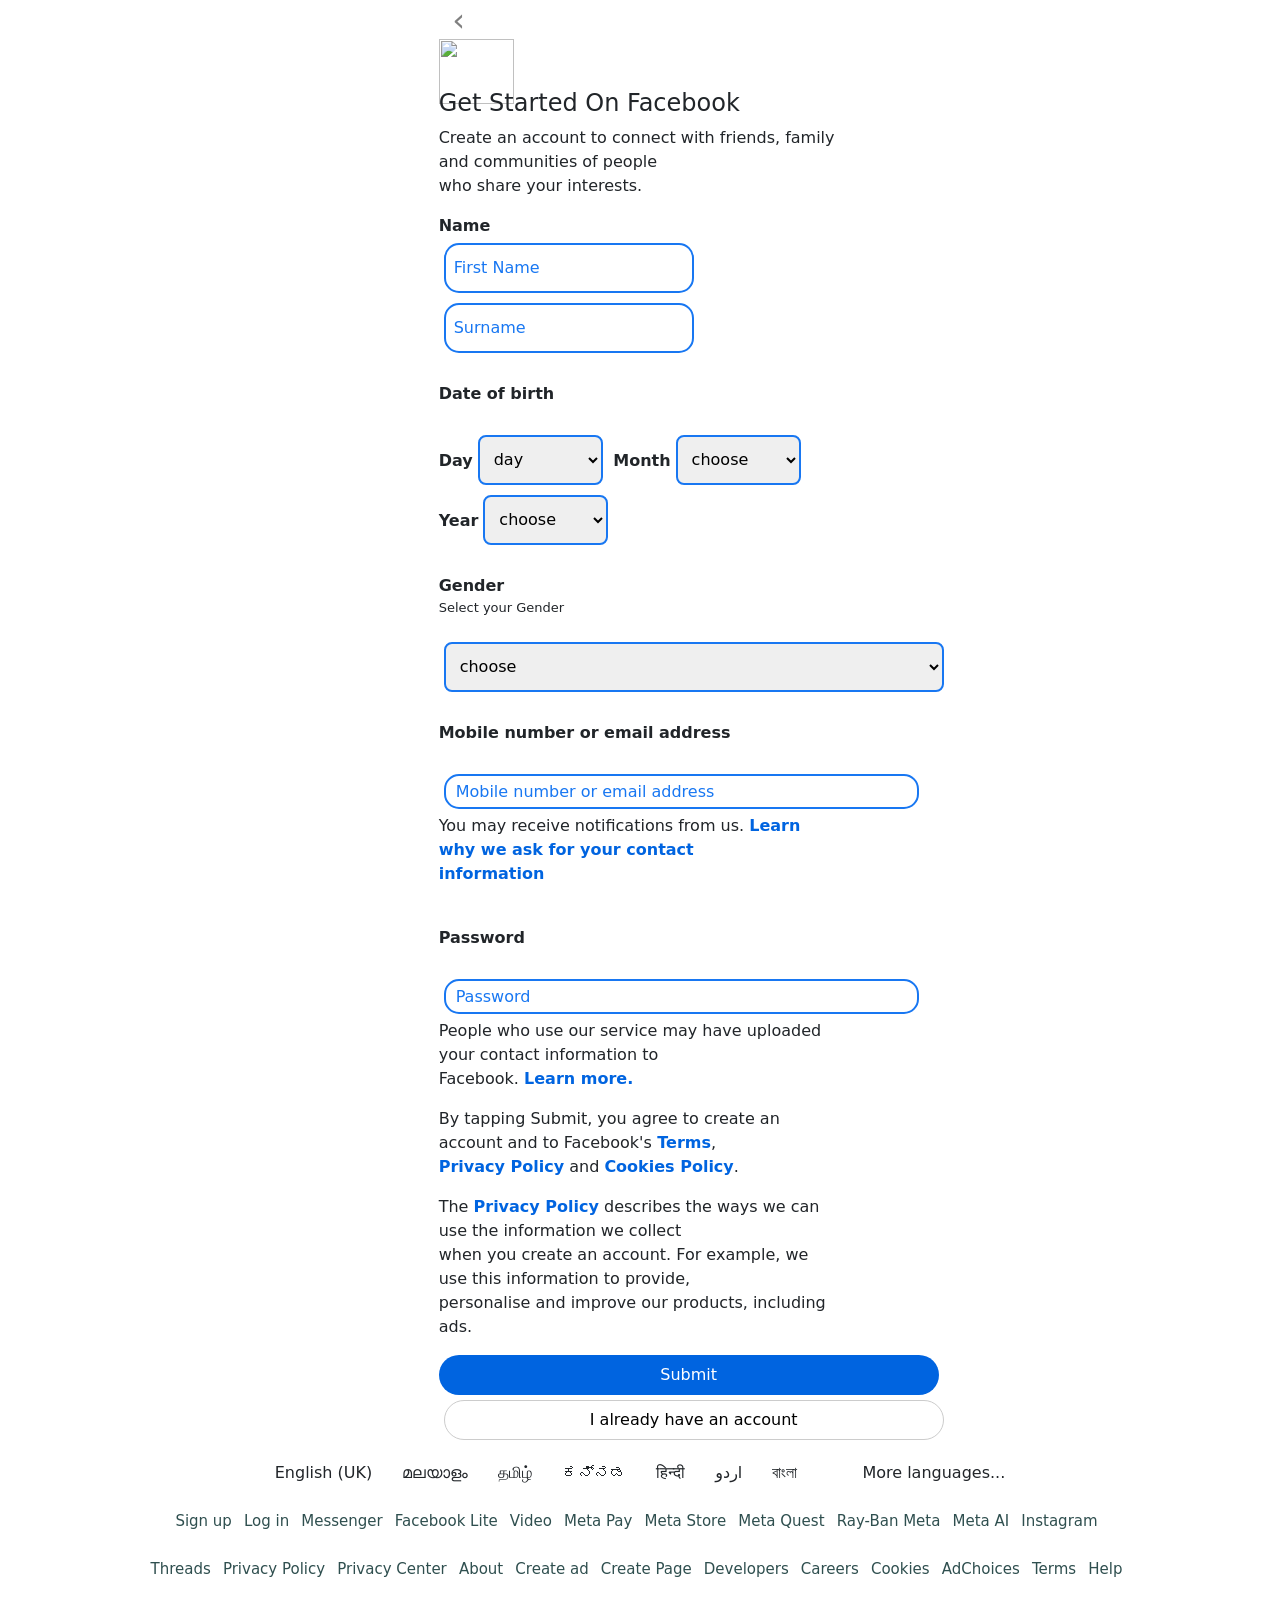
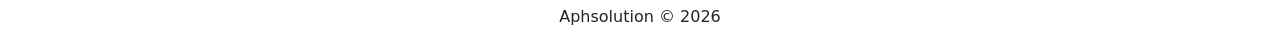
==== commit 0b0f8bb5: "Removed some fixed pixel dimensions causing responsive issues" ====
--- a/index.html
+++ b/index.html
@@ -9,7 +9,7 @@
 </head>
 <body>
     <header class="container-fluid">
-        <div class="fbpage row">
+        <div class="fbpage row d-flex justify-content-center align-items-center">
             <div class="accountcreation col-md-4 col-12">
                 <button type="reset" id="button0" 
                 onclick="window.location.href='home.html'">‹</button><br>
--- a/style.css
+++ b/style.css
@@ -1,7 +1,7 @@
 *{
     box-sizing: border-box;
 }
-.accountcreation{
+/*.accountcreation{
     margin-left: 175px;
     background: #ffffff;
     width:790px;
@@ -9,7 +9,7 @@
     padding-left: 180px;
     font-family:system-ui, -apple-system, BlinkMacSystemFont, 'Segoe UI', Roboto, Oxygen, Ubuntu, Cantarell, 'Open Sans', 'Helvetica Neue', sans-serif;
     font-size: smaller;
-}
+}*/
 .meta{
     height: 65px;
     width: 75px;
@@ -221,19 +221,14 @@
     color: darkslategray;
 }
 .left{
-    margin-top:20px;
-    width:50%;
-    height: 800px;
-    background: #ffffff;
-    float: left;
-    margin-bottom: 0;
+    
 }
 .fblogo{
     width: 100px;
     height: 100px;
     margin: 30px;
 }
-.homepic{
+/*.homepic{
     height: 600px;
     width: 600px;
     margin-top: -160px;
@@ -245,17 +240,9 @@
     margin-left: 25px;
     font-size: 55px;
     font-weight: bold;
-}
+}*/
 .right{
-    margin-top: 0;
-    padding-top: 20px;
-    width:50%;
-    height: 800px;
-    background: #ffffff;
-    float: left;
-    margin-bottom: 0;
-    border-left: 1px solid #cccccc;
-
+    
 }
 .right input{
 font-family: system-ui, -apple-system, BlinkMacSystemFont, 'Segoe UI', Roboto, Oxygen, Ubuntu, Cantarell, 'Open Sans', 'Helvetica Neue', sans-serif;
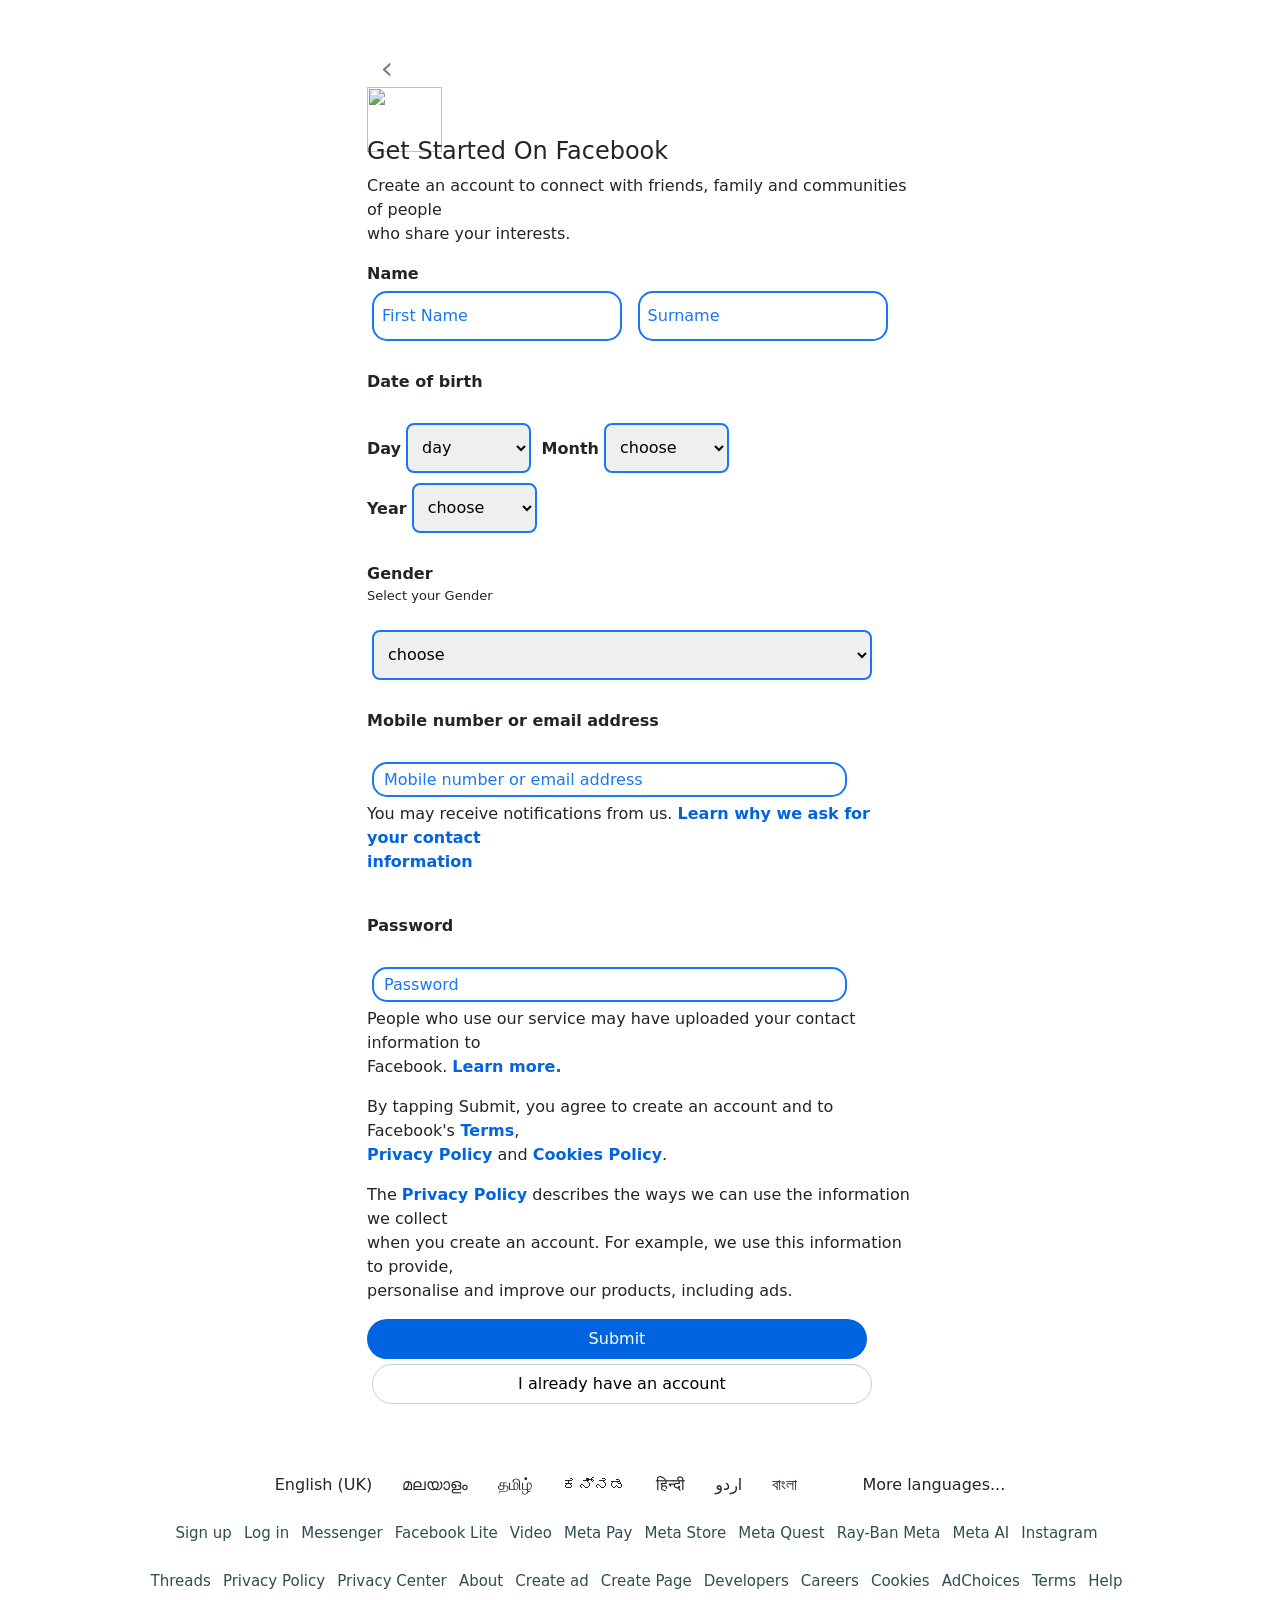
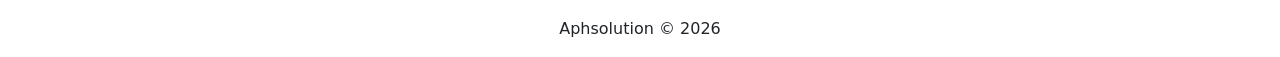
==== commit 99b48066: "Maded Some UI changes with bootstrap to resemble Fb page as much as possible" ====
--- a/index.html
+++ b/index.html
@@ -8,9 +8,9 @@
     <link href="style.css" type="text/css" rel="stylesheet">
 </head>
 <body>
-    <header class="container-fluid">
-        <div class="fbpage row d-flex justify-content-center align-items-center">
-            <div class="accountcreation col-md-4 col-12">
+    <header class="container py-5">
+        <div class="row justify-content-center">
+            <div class="col-md-6 accountcreation">
                 <button type="reset" id="button0" 
                 onclick="window.location.href='home.html'">‹</button><br>
 
--- a/style.css
+++ b/style.css
@@ -1,15 +1,14 @@
 *{
     box-sizing: border-box;
 }
-/*.accountcreation{
-    margin-left: 175px;
+.fbpage{
     background: #ffffff;
-    width:790px;
-    padding-top: 25px;
-    padding-left: 180px;
-    font-family:system-ui, -apple-system, BlinkMacSystemFont, 'Segoe UI', Roboto, Oxygen, Ubuntu, Cantarell, 'Open Sans', 'Helvetica Neue', sans-serif;
-    font-size: smaller;
-}*/
+    width:100%;
+}
+.accountcreation {
+    max-width: 600px;
+    margin: auto;
+}
 .meta{
     height: 65px;
     width: 75px;
@@ -220,29 +219,32 @@
     text-decoration: none;
     color: darkslategray;
 }
-.left{
-    
-}
 .fblogo{
     width: 100px;
     height: 100px;
     margin: 30px;
 }
-/*.homepic{
-    height: 600px;
-    width: 600px;
-    margin-top: -160px;
-    margin-left: 70px;
-}
-.hometitle{
-    font-family: system-ui, -apple-system, BlinkMacSystemFont, 'Segoe UI', Roboto, Oxygen, Ubuntu, Cantarell, 'Open Sans', 'Helvetica Neue', sans-serif;
-    margin-top: -190px;
-    margin-left: 25px;
+.homepic {
+    max-width: 100%;
+}
+.hometitle {
     font-size: 55px;
     font-weight: bold;
-}*/
-.right{
-    
+}
+.login-box {
+    width: 100%;
+    max-width: 450px;
+}
+
+.left-section {
+    padding-left: 80px;   /* pushes content like FB */
+}
+
+.right-section {
+    border-left: 1px solid #ddd;
+}
+.right {
+    border-left: 1px solid #ccc;
 }
 .right input{
 font-family: system-ui, -apple-system, BlinkMacSystemFont, 'Segoe UI', Roboto, Oxygen, Ubuntu, Cantarell, 'Open Sans', 'Helvetica Neue', sans-serif;
@@ -289,3 +291,8 @@
     height: 40px;
     border-radius: 150px;
 }
+.form-control {
+    border-radius: 70px;
+    padding: 12px;
+    font-size: 14px;
+}
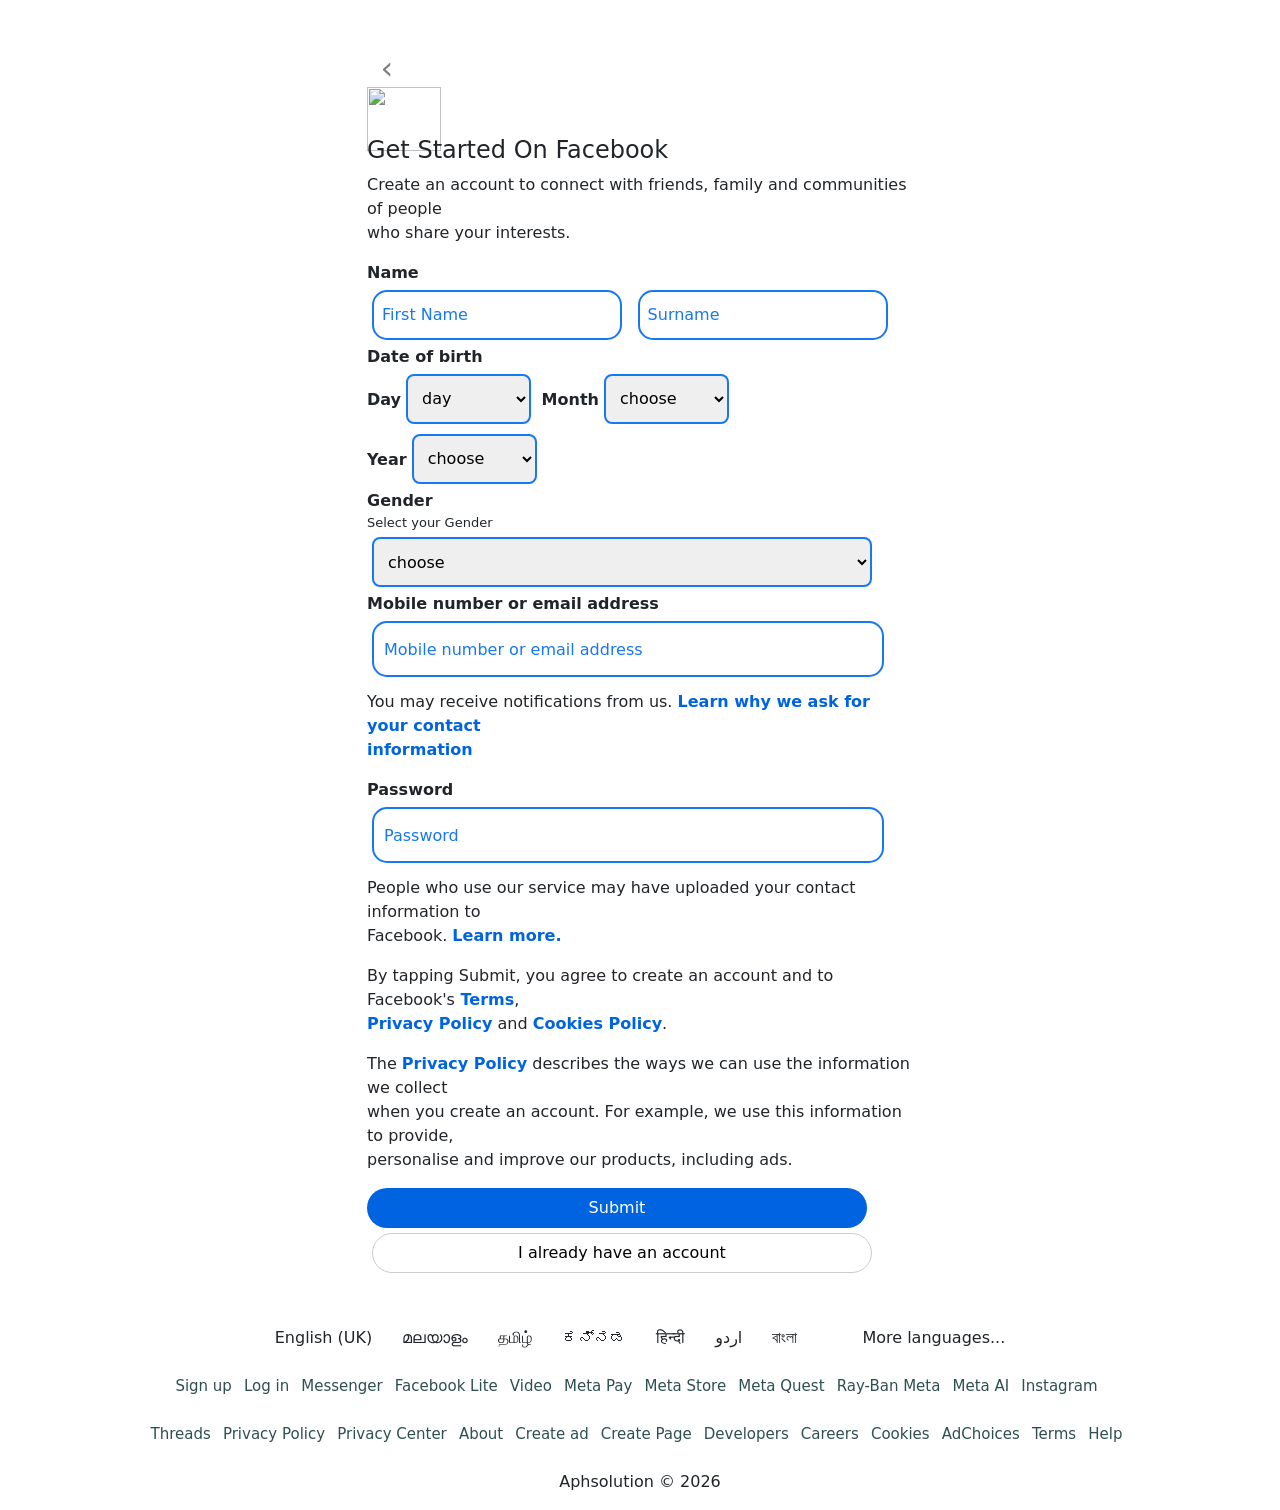
==== commit fa7e327b: "Made more changes to make the UI of home and index closely resembling official fb page" ====
--- a/index.html
+++ b/index.html
@@ -27,9 +27,9 @@
                         pattern="[A-Za-z]{2,}" required>
                         <input name="sname" type="text" title="Surname" placeholder="Surname" 
                         pattern="[A-Za-z]{2,}" required>
-                    </label><br><br>
+                    </label>
 
-                    <label class="dob">Date of birth<br><br><label>Day<select name="daySelect">
+                    <label class="dob">Date of birth<br><label>Day<select name="daySelect">
                         <option value="">day</option>
                         <option value="1">1</option>
                         <option value="2">2</option>
@@ -42,10 +42,10 @@
                         <option value="2008">2008</option>
                         <option value="2007">2007</option>
                         <option value="2006">2006</option></select></label>
-                        </label><br><br>
+                        </label>
                     
                     <label class="gender">Gender<br>
-                        <label style="font-weight: 200; font-size: small;">Select your Gender<br><br><select name="Gender">
+                        <label style="font-weight: 200; font-size: small;">Select your Gender<select name="Gender">
 
                             <option value="">choose</option>
                             <option value="F">Female</option>
@@ -53,9 +53,9 @@
                             <option value="C">Custom</option>
 
                         </select></label>
-                    </label><br><br>
+                    </label>
 
-                    <label class="mobmail">Mobile number or email address<br><br>
+                    <label class="mobmail mb-2">Mobile number or email address<br>
 
                         <input name="emailId" type="text" placeholder="Mobile number or email address" 
 
@@ -66,14 +66,11 @@
                     <p class="contact">You may receive notifications from us.
                     <a href="https://www.facebook.com/help/297947214257999/?helpref=uf_share"
                     class="links">
-                        <strong>Learn why we ask for your contact <br>information</strong></a></p><br>
-
-                    <label class ="password">Password<br><br>
-
+                        <strong>Learn why we ask for your contact <br>information</strong></a></p>
+                        
+                    <label class ="password mb-2">Password<br>
                         <input name="pass" type="password" placeholder="Password" minlength="8" required>
-
-                    </label><br>
-
+                    </label>
 
                     <p class="contact">People who use our service may have uploaded your contact information to <br>Facebook.
                         <a href="https://www.facebook.com/help/637205020878504" class="links"> Learn more.</a>
@@ -95,7 +92,7 @@
         </div>
     </header>
     <footer class="container-fluid">
-        <div class="row mt-3 d-flex justify-content-center align-items-center">
+        <div class="row d-flex justify-content-center align-items-center">
             <div class="footer col-md-12 text-center">
                 <span>English (UK)</span><span>മലയാളം</span><span>தமிழ்</span><span>ಕನ್ನಡ</span><span>हिन्दी</span><span>اردو</span><span>বাংলা</span> <span></span>More languages...</span><br><br>
                 <a href="https://www.facebook.com/reg/" class="footlinks">Sign up</a>
--- a/style.css
+++ b/style.css
@@ -1,5 +1,8 @@
 *{
     box-sizing: border-box;
+}
+header{
+    min-height: 100vh;
 }
 .fbpage{
     background: #ffffff;
@@ -10,9 +13,14 @@
     margin: auto;
 }
 .meta{
-    height: 65px;
-    width: 75px;
+    height: 4em;
+    width: 4.6em;
     margin-top: -25px;
+}
+.metahome{
+    height: 4.5em;
+    width: 4.5em;
+    margin-left: 15em;
 }
 .firsthead{
     font-family: system-ui, -apple-system, BlinkMacSystemFont, 'Segoe UI', Roboto, Oxygen, Ubuntu, Cantarell, 'Open Sans', 'Helvetica Neue', sans-serif;
@@ -94,8 +102,8 @@
 .mobmail input{
     font-family: system-ui, -apple-system, BlinkMacSystemFont, 'Segoe UI', Roboto, Oxygen, Ubuntu, Cantarell, 'Open Sans', 'Helvetica Neue', sans-serif;
     border: 2px solid #1877f2;
-    width: 475px;
-    height: 35px;
+    width: 32em;
+    height: 3.5em;
     border-radius: 15px;
     margin: 5px;
     font-size: medium;
@@ -126,8 +134,8 @@
 .password input{
     font-family: system-ui, -apple-system, BlinkMacSystemFont, 'Segoe UI', Roboto, Oxygen, Ubuntu, Cantarell, 'Open Sans', 'Helvetica Neue', sans-serif;
     border: 2px solid #1877f2;
-    width: 475px;
-    height: 35px;
+    width: 32em;
+    height: 3.5em;
     border-radius: 15px;
     margin: 5px;
     font-size: medium;
@@ -220,32 +228,44 @@
     color: darkslategray;
 }
 .fblogo{
-    width: 100px;
-    height: 100px;
+    height: 6em;
+    width: 10em;
     margin: 30px;
 }
 .homepic {
-    max-width: 100%;
+    margin-top: -75px;
 }
 .hometitle {
     font-size: 55px;
     font-weight: bold;
 }
+.hero-text-block {
+    position: absolute;
+    bottom: 60px;
+    left: 40px;
+}
+.hero-text{
+    margin-top: -300px;
+    line-height: 1.1;
+    font-size: 60px;
+    
+}
 .login-box {
     width: 100%;
-    max-width: 450px;
+    max-width: 600px;
 }
 
 .left-section {
-    padding-left: 80px;   /* pushes content like FB */
+    
+    position: relative;
+    padding: 40px;
+    padding-left: 30px;   /* pushes content like FB */
 }
 
 .right-section {
     border-left: 1px solid #ddd;
 }
-.right {
-    border-left: 1px solid #ccc;
-}
+
 .right input{
 font-family: system-ui, -apple-system, BlinkMacSystemFont, 'Segoe UI', Roboto, Oxygen, Ubuntu, Cantarell, 'Open Sans', 'Helvetica Neue', sans-serif;
     border: 2px solid #1877f2;
@@ -258,10 +278,10 @@
     padding: 10px;
     transition: 0.3s;
 }
-.right input:focus{
-    outline: none;
-}
-.right input::placeholder{
+.right-section input:focus{
+    outline: none;
+}
+.right-section input::placeholder{
     font-size: medium;
     color: #1877f2;
     font-family: system-ui, -apple-system, BlinkMacSystemFont, 'Segoe UI', Roboto, Oxygen, Ubuntu, Cantarell, 'Open Sans', 'Helvetica Neue', sans-serif;
@@ -292,7 +312,13 @@
     border-radius: 150px;
 }
 .form-control {
-    border-radius: 70px;
+    font-weight: bold;
+    height: 4em;
+    border-radius: 15px;
     padding: 12px;
     font-size: 14px;
-}+}
+.btn{
+    border-radius: 25px;
+    height: 3em;
+}
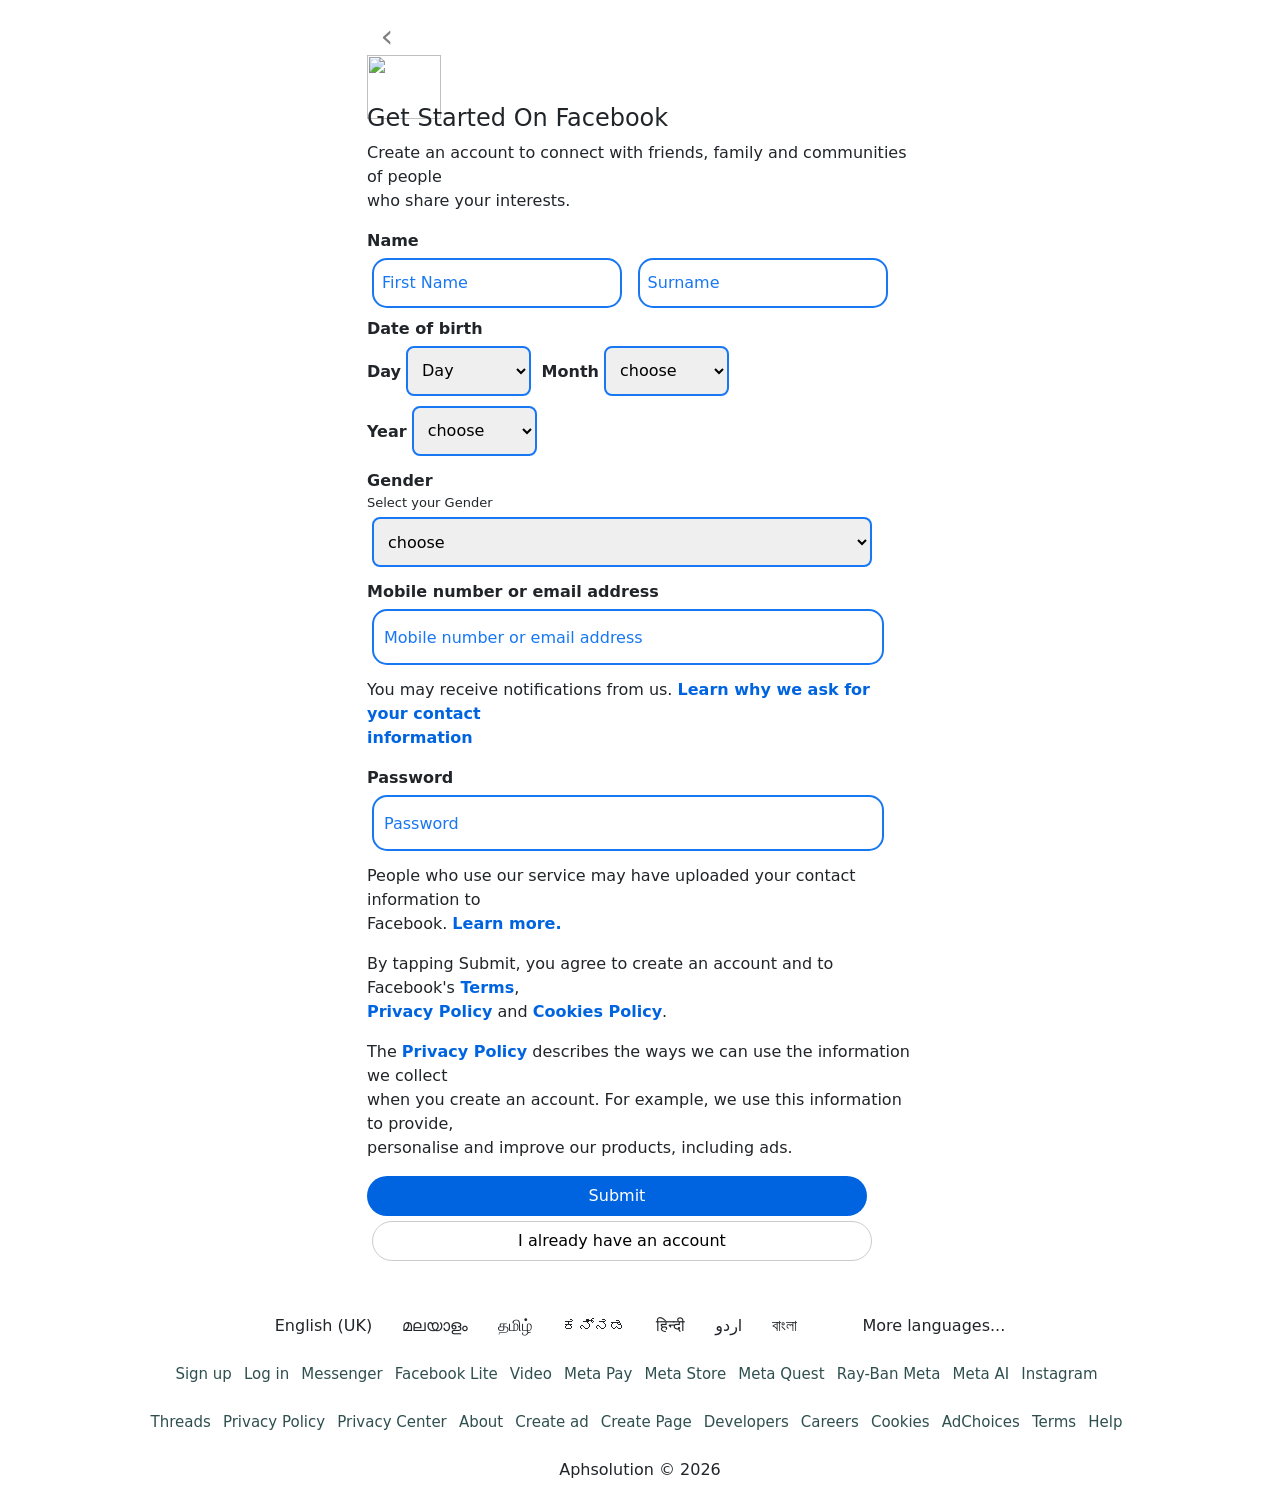
==== commit 88ce5702: "Used javascript for dynamic date and year drop down menu" ====
--- a/index.html
+++ b/index.html
@@ -6,11 +6,13 @@
     <title>Facebook</title>
     <link href="https://cdn.jsdelivr.net/npm/bootstrap@5.3.8/dist/css/bootstrap.min.css" rel="stylesheet" integrity="sha384-sRIl4kxILFvY47J16cr9ZwB07vP4J8+LH7qKQnuqkuIAvNWLzeN8tE5YBujZqJLB" crossorigin="anonymous">
     <link href="style.css" type="text/css" rel="stylesheet">
+    <link rel="icon" href="https://imgs.search.brave.com/3bOVdRLU5aRVqkxT3qvnt5Fyqfw--K4Ep10u_KIt2Fo/rs:fit:860:0:0:0/g:ce/aHR0cHM6Ly9zdGF0/aWMudmVjdGVlenku/Y29tL3N5c3RlbS9y/ZXNvdXJjZXMvdGh1/bWJuYWlscy8wMTgv/OTMwLzQ3Ni9zbWFs/bC9mYWNlYm9vay1s/b2dvLWZhY2Vib29r/LWljb24tdHJhbnNw/YXJlbnQtZnJlZS1w/bmcucG5n" 
+    type="image/x-icon">   
 </head>
 <body>
-    <header class="container py-5">
+    <header class="container">
         <div class="row justify-content-center">
-            <div class="col-md-6 accountcreation">
+            <div class="col-md-6 accountcreation mt-3">
                 <button type="reset" id="button0" 
                 onclick="window.location.href='home.html'">‹</button><br>
 
@@ -22,29 +24,25 @@
                     family and communities of people<br> who share your interests.</p>
 
                 <form id="signup-form">
-                    <label id="namefield">Name<br>
+                    <label id="namefield" class="mb-1">Name<br>
                         <input name="fname" type=text title="First name" placeholder="First Name" 
                         pattern="[A-Za-z]{2,}" required>
                         <input name="sname" type="text" title="Surname" placeholder="Surname" 
                         pattern="[A-Za-z]{2,}" required>
                     </label>
 
-                    <label class="dob">Date of birth<br><label>Day<select name="daySelect">
+                    <label class="dob mb-2">Date of birth<br><label>Day<select name="daySelect" id="daySelect">
                         <option value="">day</option>
-                        <option value="1">1</option>
-                        <option value="2">2</option>
-                        <option value="3">3</option></select></label>
-                        <label>Month<select name="monthSelect"><option value="">choose</option>
-                        <option value="jan">January</option>
-                        <option value="feb">February</option>
-                        <option value="mar">March</option></select></label>
-                        <label>Year<select name="yearSelect"><option value="">choose</option>
-                        <option value="2008">2008</option>
-                        <option value="2007">2007</option>
-                        <option value="2006">2006</option></select></label>
-                        </label>
+                        </select></label>
+
+                        <label>Month<select name="monthSelect" id="monthSelect"><option value="">choose</option>
+                        </select></label>
+
+                        <label>Year<select name="yearSelect" id="yearSelect"><option value="">choose</option>
+                        </select></label>
+                    </label>
                     
-                    <label class="gender">Gender<br>
+                    <label class="gender mb-2">Gender<br>
                         <label style="font-weight: 200; font-size: small;">Select your Gender<select name="Gender">
 
                             <option value="">choose</option>
@@ -67,7 +65,7 @@
                     <a href="https://www.facebook.com/help/297947214257999/?helpref=uf_share"
                     class="links">
                         <strong>Learn why we ask for your contact <br>information</strong></a></p>
-                        
+
                     <label class ="password mb-2">Password<br>
                         <input name="pass" type="password" placeholder="Password" minlength="8" required>
                     </label>
@@ -86,13 +84,13 @@
                         personalise and improve our products, including ads.
                     </p>
                     <button type="submit" class="button1">Submit</button><br>
-                    <button type="reset" id="button2">I already have an account</button>
+                    <button type="reset" id="button2" onclick="location.href='home.html'">I already have an account</button>
                 </form>
             </div>
         </div>
     </header>
-    <footer class="container-fluid">
-        <div class="row d-flex justify-content-center align-items-center">
+    <footer class="container-fluid mt-5">
+        <div class="row d-flex">
             <div class="footer col-md-12 text-center">
                 <span>English (UK)</span><span>മലയാളം</span><span>தமிழ்</span><span>ಕನ್ನಡ</span><span>हिन्दी</span><span>اردو</span><span>বাংলা</span> <span></span>More languages...</span><br><br>
                 <a href="https://www.facebook.com/reg/" class="footlinks">Sign up</a>
